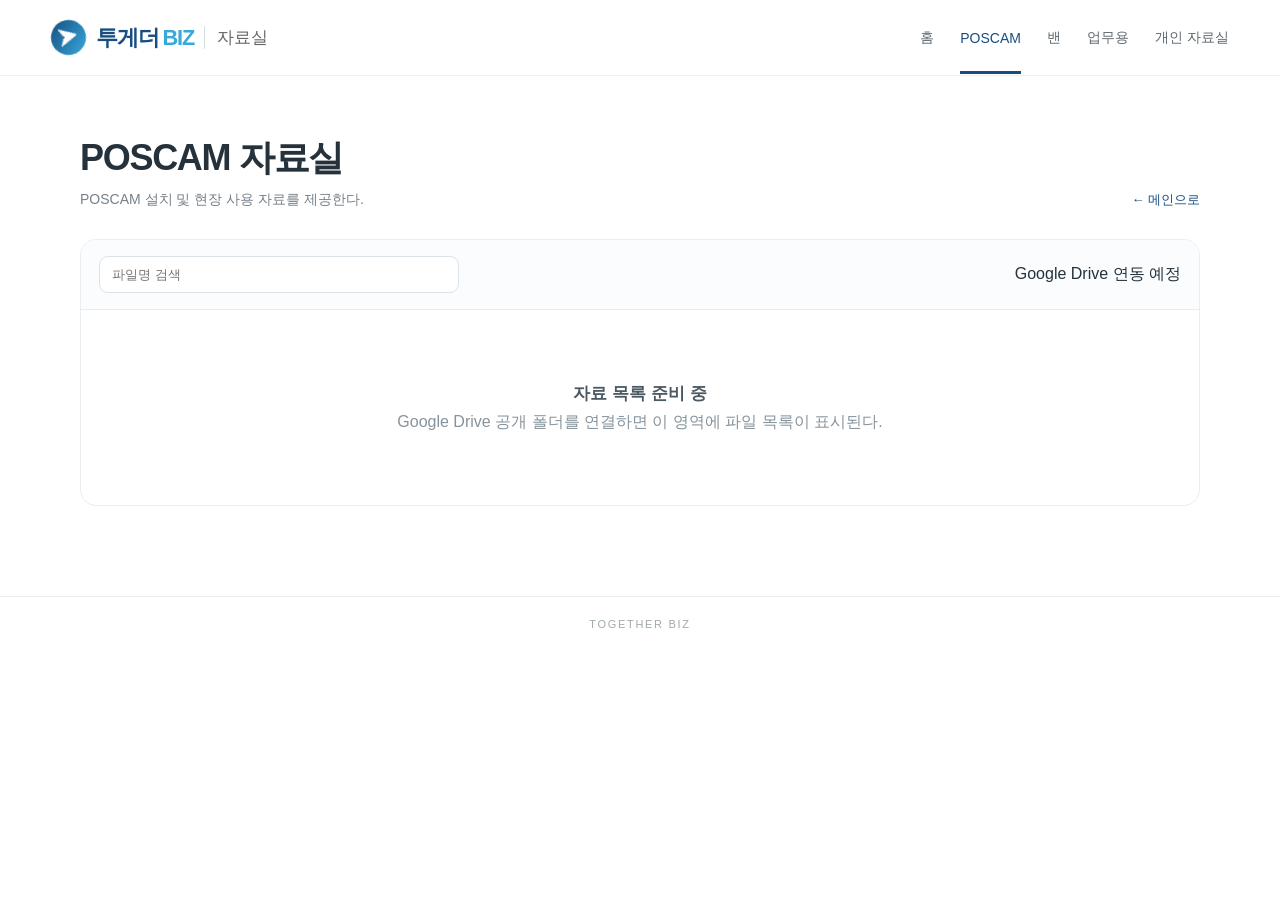
==== poscam.html @ 81ca7e99 "feat: initialize responsive data room site" ====
<!doctype html><html lang="ko"><head><meta charset="utf-8"><meta name="viewport" content="width=device-width,initial-scale=1"><title>POSCAM 자료실 | 투게더BIZ</title><link rel="stylesheet" href="./assets/css/site.css"><script defer src="./assets/js/site.js"></script></head><body>
<header class="site-header"><a class="brand" href="./index.html"><span class="brand-mark">➤</span><span class="brand-name"><strong>투게더</strong><b>BIZ</b></span><span class="brand-section">자료실</span></a><nav class="desktop-nav"><a href="./index.html">홈</a><a class="active" href="./poscam.html">POSCAM</a><a href="./van.html">밴</a><a href="./work.html">업무용</a><a href="./personal.html">개인 자료실</a></nav><button class="menu-button" type="button" aria-label="메뉴 열기" aria-expanded="false" aria-controls="mobileMenu"><span></span><span></span><span></span></button></header>
<div class="mobile-menu" id="mobileMenu" hidden><a href="./index.html">홈</a><a href="./poscam.html">POSCAM 자료실</a><a href="./van.html">밴 자료실</a><a href="./work.html">업무용 자료실</a><a href="./personal.html">개인 자료실</a></div>
<main class="page-main"><div class="page-heading"><div><h1>POSCAM 자료실</h1><p>POSCAM 설치 및 현장 사용 자료를 제공한다.</p></div><a class="back-link" href="./index.html">← 메인으로</a></div><section class="file-panel"><div class="file-toolbar"><input class="file-search" type="search" placeholder="파일명 검색" disabled><span>Google Drive 연동 예정</span></div><div class="placeholder"><strong>자료 목록 준비 중</strong>Google Drive 공개 폴더를 연결하면 이 영역에 파일 목록이 표시된다.</div></section></main>
<footer class="site-footer"><span>TOGETHER BIZ</span></footer></body></html>
---- assets/css/site.css ----
:root{
  --brand:#174d80;
  --brand-light:#38a9dc;
  --text:#26323b;
  --muted:#75818a;
  --line:#e8edf1;
  --surface:#fff;
  --shadow:0 12px 34px rgba(28,57,77,.08);
}
*{box-sizing:border-box}
html,body{margin:0;min-height:100%;font-family:Pretendard,"Noto Sans KR","Apple SD Gothic Neo","Malgun Gothic",sans-serif;color:var(--text);background:#fff}
a{color:inherit;text-decoration:none}
button{font:inherit}
.site-header{
  height:76px;display:flex;align-items:center;justify-content:space-between;
  padding:0 clamp(22px,4vw,74px);border-bottom:1px solid rgba(232,237,241,.75);
  background:rgba(255,255,255,.96);position:sticky;top:0;z-index:20;backdrop-filter:blur(10px)
}
.brand{display:flex;align-items:center;gap:10px;white-space:nowrap}
.brand-mark{display:grid;place-items:center;width:35px;height:35px;border-radius:50%;color:#fff;background:linear-gradient(135deg,var(--brand),var(--brand-light));font-size:19px;transform:rotate(-13deg)}
.brand-name{font-size:clamp(20px,1.7vw,28px);letter-spacing:-1.2px}
.brand-name strong{font-weight:800;color:var(--brand)}
.brand-name b{font-weight:800;color:var(--brand-light);margin-left:4px}
.brand-section{font-size:17px;color:#666;padding-left:12px;border-left:1px solid #d8dee3}
.desktop-nav{display:flex;align-items:center;gap:26px;font-size:14px}
.desktop-nav a{color:#5f6970;padding:28px 0 25px;border-bottom:3px solid transparent}
.desktop-nav a:hover,.desktop-nav a.active{color:var(--brand);border-bottom-color:var(--brand)}
.menu-button{display:none;width:42px;height:42px;border:0;background:transparent;padding:9px;cursor:pointer}
.menu-button span{display:block;height:2px;background:#33424d;margin:5px 0;border-radius:2px}
.mobile-menu{position:fixed;inset:76px 0 auto 0;background:#fff;border-bottom:1px solid var(--line);box-shadow:0 16px 30px rgba(0,0,0,.08);padding:10px 22px 18px;z-index:19}
.mobile-menu a{display:block;padding:13px 7px;border-bottom:1px solid #f0f3f5;font-size:15px}
.mobile-menu a:last-child{border-bottom:0}
.home-main{
  width:min(1260px,calc(100% - 44px));margin:0 auto;min-height:calc(100vh - 130px);
  display:flex;flex-direction:column;justify-content:center;align-items:center;
  padding:54px 0 78px
}
.personal-button{
  display:inline-flex;align-items:center;gap:7px;background:var(--brand);color:#fff;
  padding:10px 16px;border-radius:8px;font-size:14px;font-weight:700;margin-bottom:34px;
  box-shadow:0 8px 20px rgba(23,77,128,.18);transition:.2s ease
}
.personal-button:hover{transform:translateY(-2px);background:#123f69}
.resource-grid{width:100%;display:grid;grid-template-columns:repeat(3,minmax(0,1fr));gap:clamp(18px,3vw,42px)}
.resource-card{
  min-height:360px;border:1px solid transparent;border-radius:18px;
  display:flex;flex-direction:column;align-items:center;justify-content:center;
  padding:28px 24px;transition:transform .2s ease,box-shadow .2s ease,border-color .2s ease,background .2s ease
}
.resource-card:hover{transform:translateY(-5px);box-shadow:var(--shadow);border-color:var(--line);background:#fff}
.resource-visual{width:min(100%,260px);aspect-ratio:1.25/1;display:flex;align-items:center;justify-content:center}
.resource-visual svg{width:100%;height:100%;display:block}
.resource-title{font-size:18px;font-weight:750;color:#245e82;margin-top:12px}
.resource-desc{font-size:13px;color:var(--muted);margin-top:7px;text-align:center}
.site-footer{height:54px;display:flex;align-items:center;justify-content:center;border-top:1px solid var(--line);color:#a0a9af;font-size:11px;letter-spacing:1.7px}

.page-main{width:min(1120px,calc(100% - 40px));margin:0 auto;padding:58px 0 90px}
.page-heading{display:flex;align-items:flex-end;justify-content:space-between;gap:20px;margin-bottom:30px}
.page-heading h1{margin:0;font-size:clamp(25px,3vw,36px);letter-spacing:-1.3px}
.page-heading p{margin:8px 0 0;color:var(--muted);font-size:14px}
.back-link{font-size:13px;color:var(--brand)}
.file-panel{border:1px solid var(--line);border-radius:16px;overflow:hidden;background:#fff}
.file-toolbar{display:flex;align-items:center;justify-content:space-between;gap:12px;padding:16px 18px;border-bottom:1px solid var(--line);background:#fafcfd}
.file-search{width:min(360px,100%);border:1px solid #dbe3e8;border-radius:9px;padding:10px 12px;background:#fff}
.placeholder{padding:72px 20px;text-align:center;color:#87939c}
.placeholder strong{display:block;color:#4b5962;font-size:17px;margin-bottom:7px}
.personal-notice{border:1px solid #dbe8f0;background:#f6fbfe;border-radius:14px;padding:24px;color:#456270;line-height:1.7}

@media (max-width:900px){
  .desktop-nav{display:none}
  .menu-button{display:block}
  .resource-grid{gap:8px}
  .resource-card{min-height:310px;padding:20px 12px}
  .resource-visual{width:min(100%,220px)}
}
@media (max-width:720px){
  .site-header{height:66px;padding:0 18px}
  .brand-mark{width:31px;height:31px}
  .brand-name{font-size:20px}
  .brand-section{font-size:14px;padding-left:9px}
  .mobile-menu{inset:66px 0 auto 0}
  .home-main{width:min(100% - 28px,540px);padding:38px 0 58px;justify-content:flex-start}
  .personal-button{margin-bottom:25px}
  .resource-grid{grid-template-columns:1fr;gap:13px}
  .resource-card{min-height:255px;border-color:var(--line);background:#fff;padding:18px;box-shadow:0 7px 22px rgba(28,57,77,.045)}
  .resource-visual{width:190px;height:150px}
  .resource-title{margin-top:0;font-size:17px}
  .resource-desc{font-size:12px}
  .page-main{padding-top:35px}
  .page-heading{align-items:flex-start;flex-direction:column}
  .file-toolbar{align-items:stretch;flex-direction:column}
  .file-search{width:100%}
}
@media (max-width:380px){
  .brand-mark{display:none}
  .brand-section{font-size:13px}
}
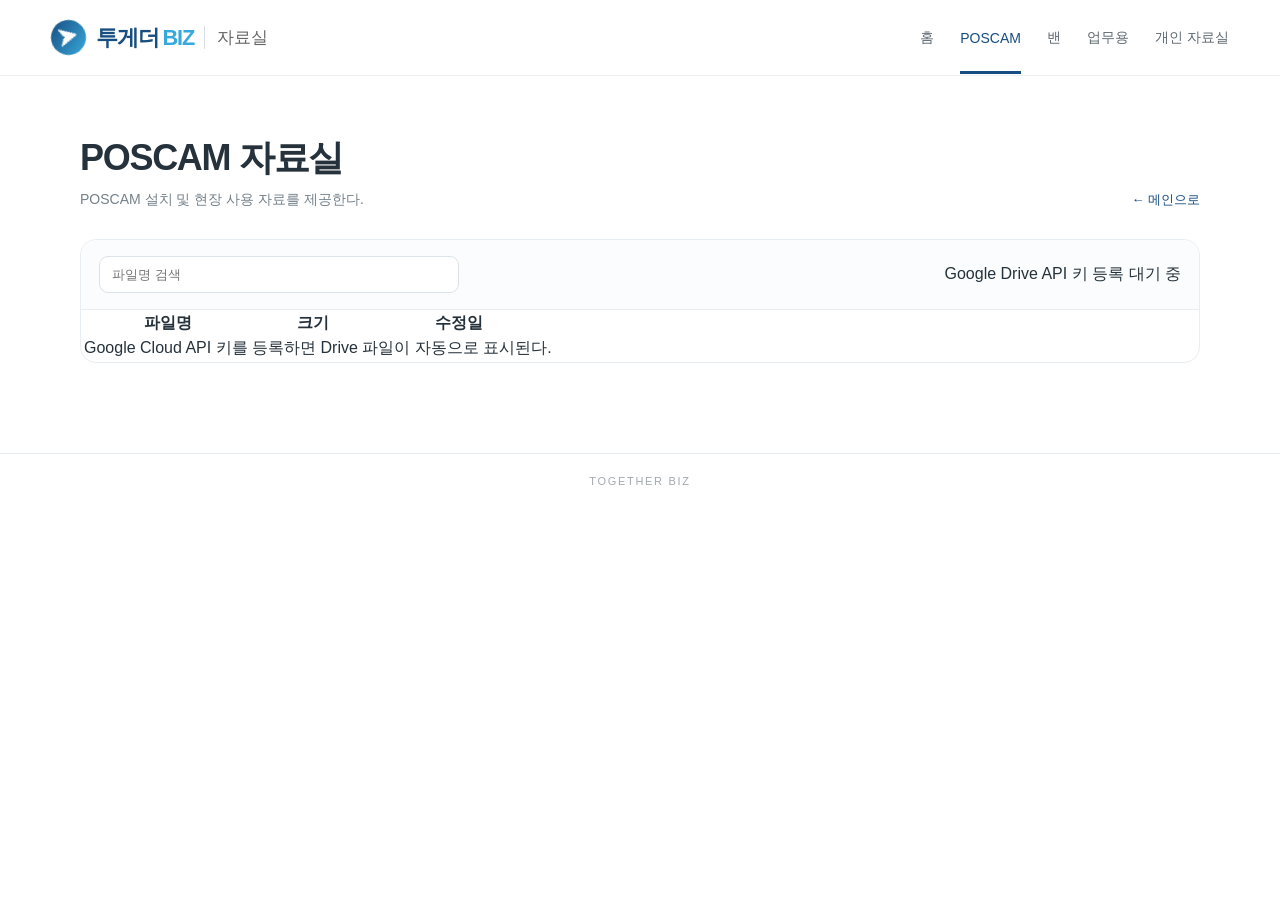
==== commit a076adaf: "feat: render Google Drive file list" ====
--- a/poscam.html
+++ b/poscam.html
@@ -1,5 +1,71 @@
-<!doctype html><html lang="ko"><head><meta charset="utf-8"><meta name="viewport" content="width=device-width,initial-scale=1"><title>POSCAM 자료실 | 투게더BIZ</title><link rel="stylesheet" href="./assets/css/site.css"><script defer src="./assets/js/site.js"></script></head><body>
-<header class="site-header"><a class="brand" href="./index.html"><span class="brand-mark">➤</span><span class="brand-name"><strong>투게더</strong><b>BIZ</b></span><span class="brand-section">자료실</span></a><nav class="desktop-nav"><a href="./index.html">홈</a><a class="active" href="./poscam.html">POSCAM</a><a href="./van.html">밴</a><a href="./work.html">업무용</a><a href="./personal.html">개인 자료실</a></nav><button class="menu-button" type="button" aria-label="메뉴 열기" aria-expanded="false" aria-controls="mobileMenu"><span></span><span></span><span></span></button></header>
-<div class="mobile-menu" id="mobileMenu" hidden><a href="./index.html">홈</a><a href="./poscam.html">POSCAM 자료실</a><a href="./van.html">밴 자료실</a><a href="./work.html">업무용 자료실</a><a href="./personal.html">개인 자료실</a></div>
-<main class="page-main"><div class="page-heading"><div><h1>POSCAM 자료실</h1><p>POSCAM 설치 및 현장 사용 자료를 제공한다.</p></div><a class="back-link" href="./index.html">← 메인으로</a></div><section class="file-panel"><div class="file-toolbar"><input class="file-search" type="search" placeholder="파일명 검색" disabled><span>Google Drive 연동 예정</span></div><div class="placeholder"><strong>자료 목록 준비 중</strong>Google Drive 공개 폴더를 연결하면 이 영역에 파일 목록이 표시된다.</div></section></main>
-<footer class="site-footer"><span>TOGETHER BIZ</span></footer></body></html>+<!doctype html>
+<html lang="ko">
+<head>
+  <meta charset="utf-8">
+  <meta name="viewport" content="width=device-width,initial-scale=1">
+  <title>POSCAM 자료실 | 투게더BIZ</title>
+  <link rel="stylesheet" href="./assets/css/site.css">
+  <script defer src="./assets/js/site.js"></script>
+  <script defer src="./assets/js/config.js"></script>
+  <script defer src="./assets/js/public-drive.js"></script>
+</head>
+<body>
+<header class="site-header">
+  <a class="brand" href="./index.html">
+    <span class="brand-mark">➤</span>
+    <span class="brand-name"><strong>투게더</strong><b>BIZ</b></span>
+    <span class="brand-section">자료실</span>
+  </a>
+  <nav class="desktop-nav">
+    <a href="./index.html">홈</a>
+    <a class="active" href="./poscam.html">POSCAM</a>
+    <a href="./van.html">밴</a>
+    <a href="./work.html">업무용</a>
+    <a href="./personal.html">개인 자료실</a>
+  </nav>
+  <button class="menu-button" type="button" aria-label="메뉴 열기" aria-expanded="false" aria-controls="mobileMenu"><span></span><span></span><span></span></button>
+</header>
+<div class="mobile-menu" id="mobileMenu" hidden>
+  <a href="./index.html">홈</a>
+  <a href="./poscam.html">POSCAM 자료실</a>
+  <a href="./van.html">밴 자료실</a>
+  <a href="./work.html">업무용 자료실</a>
+  <a href="./personal.html">개인 자료실</a>
+</div>
+
+<main class="page-main">
+  <div class="page-heading">
+    <div>
+      <h1>POSCAM 자료실</h1>
+      <p>POSCAM 설치 및 현장 사용 자료를 제공한다.</p>
+    </div>
+    <a class="back-link" href="./index.html">← 메인으로</a>
+  </div>
+
+  <section class="file-panel" data-drive-folder="poscam">
+    <div class="file-toolbar">
+      <input class="file-search" data-drive-search type="search" placeholder="파일명 검색" disabled>
+      <span class="drive-status" data-drive-status>Google Drive 연결 확인 중</span>
+    </div>
+
+    <div class="file-table-wrap">
+      <table class="file-table">
+        <thead>
+          <tr>
+            <th>파일명</th>
+            <th>크기</th>
+            <th>수정일</th>
+            <th></th>
+          </tr>
+        </thead>
+        <tbody data-drive-files>
+          <tr><td colspan="4" class="empty-row">자료를 준비하고 있다.</td></tr>
+        </tbody>
+      </table>
+    </div>
+  </section>
+</main>
+
+<footer class="site-footer"><span>TOGETHER BIZ</span></footer>
+</body>
+</html>
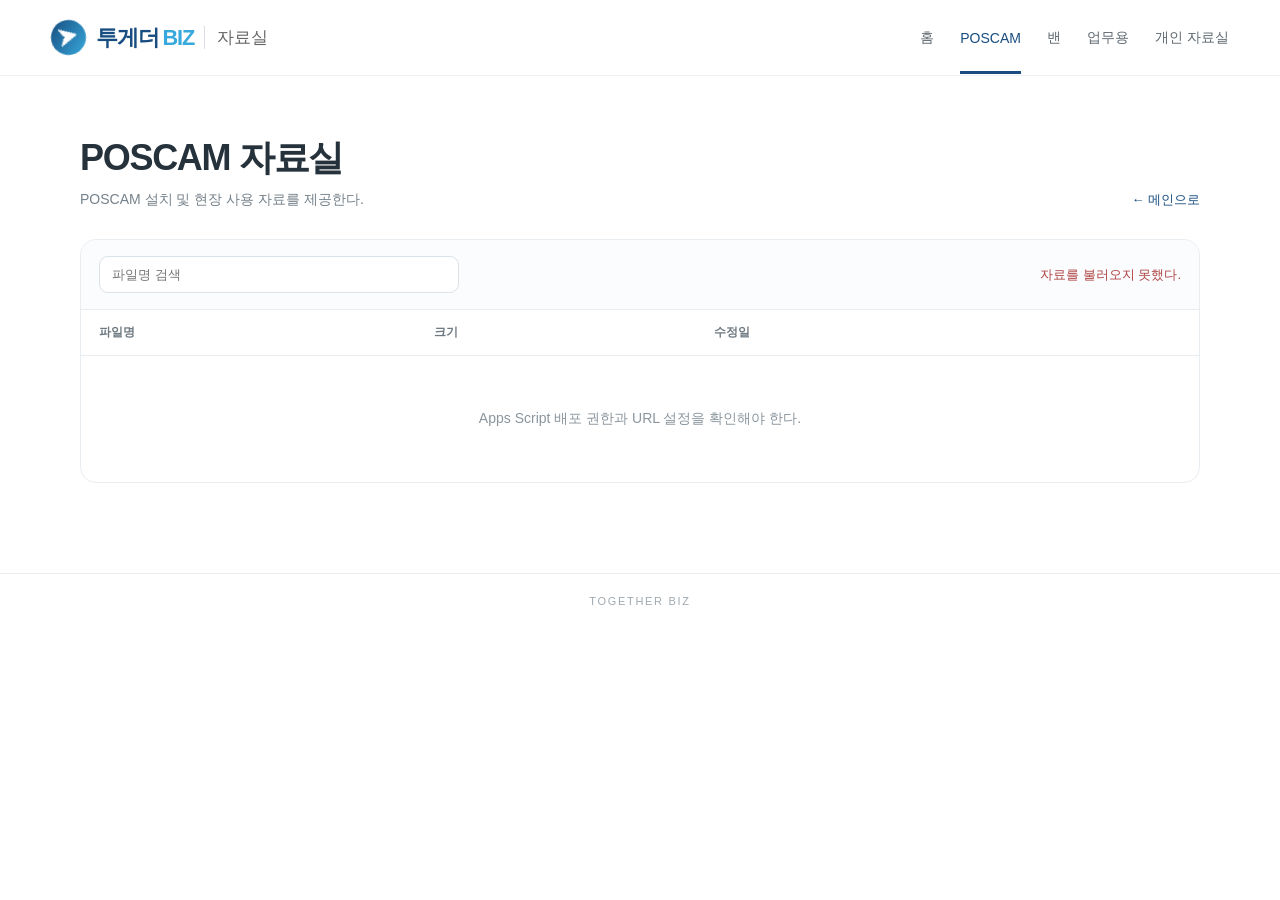
==== commit 938356ca: "fix: bust cached scripts for Drive endpoint" ====
--- a/poscam.html
+++ b/poscam.html
@@ -5,9 +5,9 @@
   <meta name="viewport" content="width=device-width,initial-scale=1">
   <title>POSCAM 자료실 | 투게더BIZ</title>
   <link rel="stylesheet" href="./assets/css/site.css">
-  <script defer src="./assets/js/site.js"></script>
-  <script defer src="./assets/js/config.js"></script>
-  <script defer src="./assets/js/public-drive.js"></script>
+  <script defer src="./assets/js/site.js?v=20261008-1"></script>
+  <script defer src="./assets/js/config.js?v=20261008-1"></script>
+  <script defer src="./assets/js/public-drive.js?v=20261008-1"></script>
 </head>
 <body>
 <header class="site-header">
--- a/assets/css/site.css
+++ b/assets/css/site.css
@@ -94,4 +94,26 @@
 @media (max-width:380px){
   .brand-mark{display:none}
   .brand-section{font-size:13px}
-}+}
+
+.drive-status{font-size:13px;color:var(--muted);white-space:nowrap}
+.drive-status[data-type="ok"]{color:#2f7c4a;font-weight:700}
+.drive-status[data-type="waiting"]{color:#8a6a1f}
+.drive-status[data-type="error"]{color:#b04444}
+.file-table-wrap{width:100%;overflow-x:auto}
+.file-table{width:100%;border-collapse:collapse;min-width:640px}
+.file-table th,.file-table td{padding:14px 18px;border-bottom:1px solid var(--line);text-align:left;font-size:14px}
+.file-table th{font-size:12px;color:#6f7a82;background:#fff;font-weight:700}
+.file-table tbody tr:hover{background:#fbfdfe}
+.file-table tbody tr:last-child td{border-bottom:0}
+.file-name{display:flex;align-items:center;gap:10px;font-weight:600;color:#36444d}
+.file-icon{font-size:18px;flex:0 0 auto}
+.download-link{display:inline-flex;align-items:center;justify-content:center;border:1px solid #cfdbe3;border-radius:8px;padding:7px 11px;color:var(--brand);font-size:12px;font-weight:700;background:#fff}
+.download-link:hover{background:#f5f9fc;border-color:#b9cbd7}
+.empty-row{text-align:center!important;color:#8a959d!important;padding:54px 18px!important}
+
+@media (max-width:720px){
+  .drive-status{white-space:normal}
+  .file-table{min-width:560px}
+  .file-table th,.file-table td{padding:12px 14px;font-size:13px}
+}
